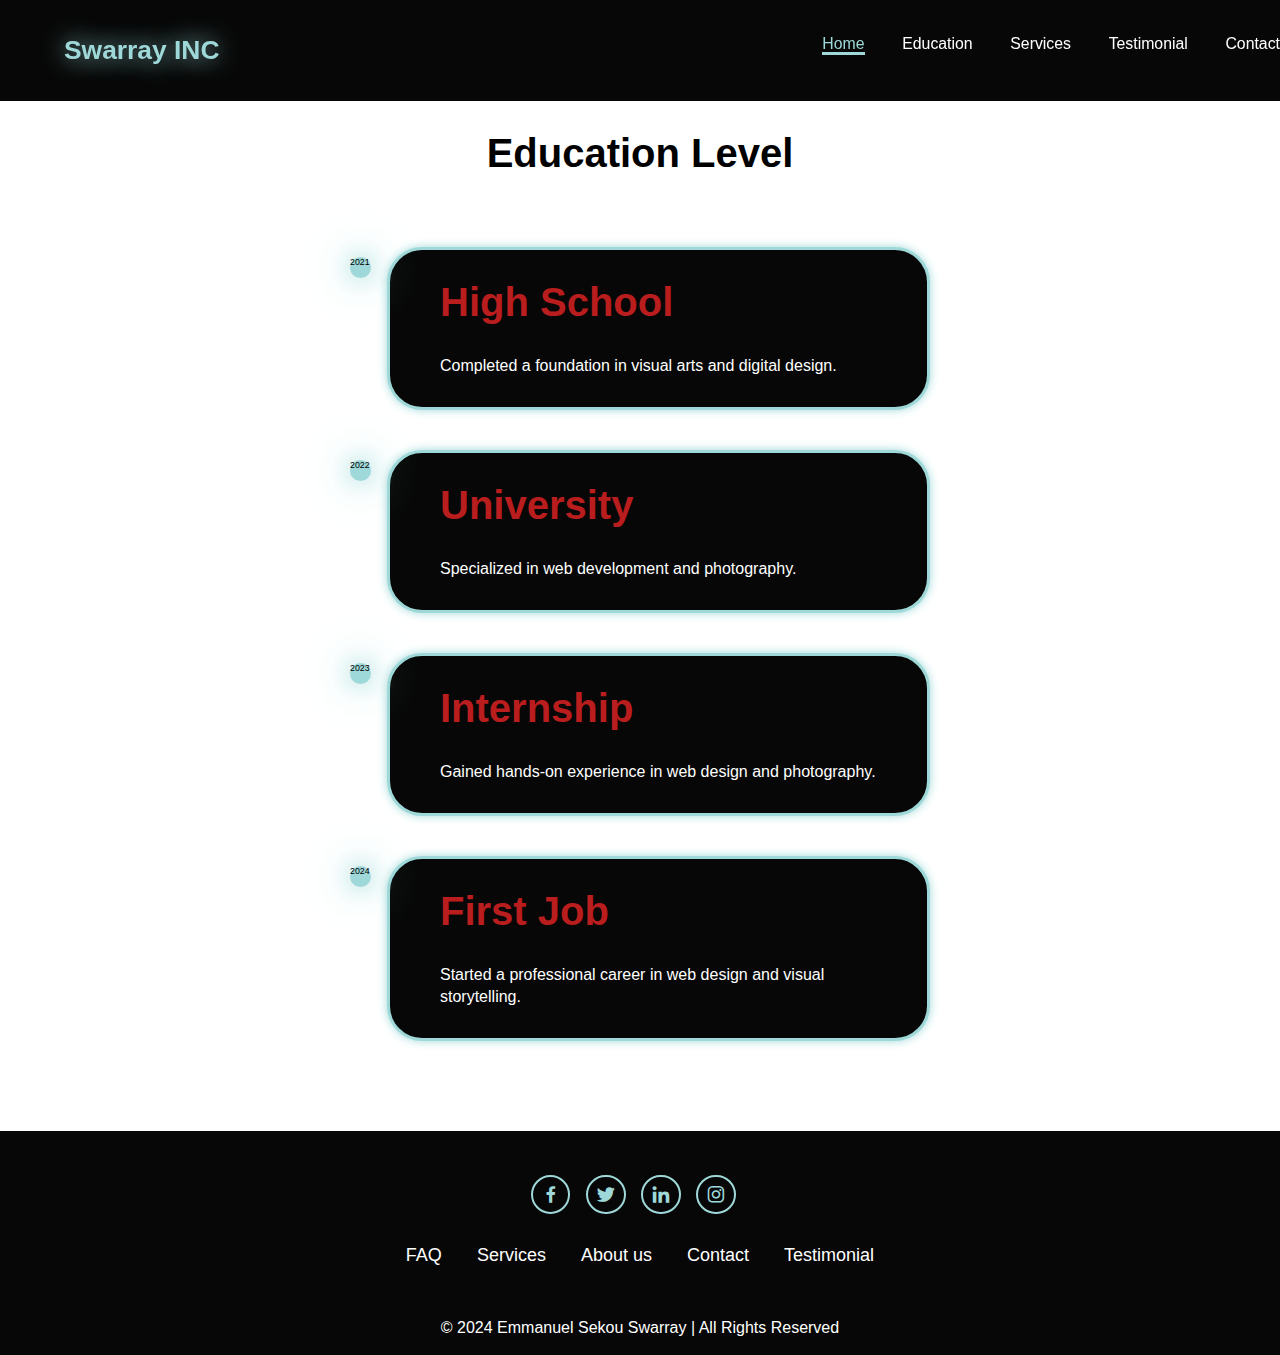
==== education.html @ a9a2e928 "Hello" ====
<!DOCTYPE html>
<html lang="en">

<head>
    <meta charset="UTF-8">
    <meta name="viewport" content="width=device-width, initial-scale=1.0">
    <title>Responsive Portfolio Website</title>
    <link rel="stylesheet" href="style.css">
    <link href="https://unpkg.com/boxicons@2.1.4/css/boxicons.min.css" rel="stylesheet">
</head>

<body>
    <!-- Header Section -->
    <header style="display: flex; justify-content: space-between; padding-left: 5vw; padding-right:0 ;" class="header">
        <a href="#home" class="logo"><span>Swarray INC</span></a>
       

        <nav id="nav-bar" style=" justify-content: space-around;" class="navbar">
           <div class="">
            <a href="index.html" class="active">Home</a>
            <a href="education.html">Education</a>
            <a href="services.html">Services</a>
            <a href="testimonial.html">Testimonial</a>
            <a href="contact.html">Contact</a>
           </div>
           <p id="close" onclick="hidde()" style="color: white; font-size: large; cursor: pointer; position: absolute ; top: 0; right: 10px;">x</p>
        </nav>
  <span id="menu-bar" onclick=" show()" style="width: 200px;"><i style="color: white; font-size: 40px;" class="bx bx-menu "></i>  </span>      
    </header>

    

    <!-- Education Section -->
    <section class="education" id="education">&nbsp;
        <h2 style="text-align: center; margin: 6% 0; font-size: 40px;" class="heading">Education Level</h2>
        <div style="padding: 0 300px;" class="timeline">
            <!-- Timeline Item -->
            <div class="timeline-item">
                <div class="timeline-dot">
                    <div class="timeline-date for" >2021</div>
                </div>
                <div class="timeline-content">
                    <h3>High School</h3>
                    <p>Completed a foundation in visual arts and digital design.</p>
                </div>
            </div>
            <div class="timeline-item">
                <div class="timeline-dot">
                    <div class="timeline-date">2022</div>
                </div>
                <div class="timeline-content">
                    <h3>University</h3>
                    <p>Specialized in web development and photography.</p>
                </div>
            </div>
            <div class="timeline-item">
                <div class="timeline-dot">
                    <div class="timeline-date">2023</div>
                </div>
                <div class="timeline-content">
                    <h3>Internship</h3>
                    <p>Gained hands-on experience in web design and photography.</p>
                </div>
            </div>
            <div class="timeline-item">
                <div class="timeline-dot">
                    <div class="timeline-date">2024</div>
                </div>
                <div class="timeline-content">
                    <h3>First Job</h3>
                    <p>Started a professional career in web design and visual storytelling.</p>
                </div>
            </div>
        </div>
    </section>

   
   

   
    

    <!-- Footer Section -->
    <footer class="footer">
        <div style=" margin: 0 auto ; width: fit-content ;" class="social-icons">
            <a href="https://www.facebook.com"><i class="bx bxl-facebook"></i></a>
            <a href="https://www.twitter.com"><i class="bx bxl-twitter"></i></a>
            <a href="https://www.linkedin.com"><i class="bx bxl-linkedin"></i></a>
            <a href="https://www.instagram.com"><i class="bx bxl-instagram"></i></a>
        </div>
        <ul class="list">
            <li><a href="#">FAQ</a></li>
            <li><a href="#">Services</a></li>
            <li><a href="#">About us</a></li>
            <li><a href="#">Contact</a></li>
            <li><a href="#">Testimonial</a></li>
        </ul>
        <p class="copyright">
            &copy; 2024 Emmanuel Sekou Swarray | All Rights Reserved
        </p>
    </footer>

    <script src="script.js">script.js</script>
</body>

</html>
---- style.css ----
/* General Reset */
* {
    margin: 0;
    padding: 0;
    box-sizing: border-box;
    text-decoration: none;
    border: none;
    outline: none;
    scroll-behavior: smooth;
    font-family: "Poppins", sans-serif;
}

/* Root Variables */
:root {
    --background-color: rgb(7, 7, 7);
    --second-bg-color: black;
    --text-color: white;
    --main-color: rgb(159, 216, 216);
}

/* Global Styles */
html {
    font-size: 60%;
    overflow-x: hidden;
    background: var(--background-color);
}

/* Header */
.header {
    position: fixed;
    top: 0;
    left: 0;
    width: 100%;
    padding: 4rem 0;
    background: var(--background-color);
    backdrop-filter: blur(10px);
    display: flex;
    justify-content: space-between;
    z-index: 5;
 
}

.logo {
    font-size: 3rem;
    color: var(--text-color);
    font-weight: 800;
    cursor: pointer;
    transition: transform 0.3s ease;
}

.logo:hover {
    transform: scale(1.1);
}

.logo span {
    text-shadow: 0 0 25px var(--main-color);
    color: var(--main-color);
}

.navbar a {
    font-size: 1.8rem;
    color: var(--text-color);
    margin-left: 4rem;
    font-weight: 500;
    border-bottom: 3px solid transparent;
    transition: color 0.3s ease, border-bottom 0.3s ease;
}

.navbar a:hover,
.navbar a.active {
    color: var(--main-color);
    border-bottom: 3px solid var(--main-color);
}

#menu-icon {
    font-size: 3.6rem;
    color: var(--main-color);
    display: none;
}
#close{
    display: none;
}

/* Sections */
.section {
    min-height: 100vh;
    padding: 10rem 12%;
}

/* Home Section */
.home {
    display: flex;
    align-items: center;
    justify-content: center;
    gap: 15rem;
}

.home-content {
    display: flex;
    flex-direction: column;
    align-items: flex-start;
    justify-content: center;
    margin: 3rem;
}

.home-content h1 {
    font-size: 7rem;
    font-weight: 700;
    margin-top: 1.5rem;
    line-height: 1;
}

.home-content h3 {
    margin: 1rem 0 2rem;
    font-size: 3.5rem;
}

.home-content p {
    font-size: 1.5rem;
    font-weight: 500;
    line-height: 1.8;
    max-width: 1000px;
}

span {
    color: var(--main-color);
}

.home-img img {
    width: 32vw;
    border-radius: 50%;
    box-shadow: 0 0 25px var(--main-color);
    cursor: pointer;
    transition: 0.4s ease-in-out;
}

.home-img img:hover {
    box-shadow: 0 0 25px var(--main-color), 0 0 50px var(--main-color), 0 0 100px var(--main-color);
}


/* Social Icons */
.social-icons a {
    display: inline-flex;
    justify-content: center;
    align-items: center;
    width: 4.5rem;
    height: 4.5rem;
    background: transparent;
    border: 2px solid var(--main-color);
    font-size: 2.5rem;
    border-radius: 50%;
    color: var(--main-color);
    margin: 3rem 1.5rem 3rem 0;
    transition: 0.3s ease-in-out;
}

.social-icons a:hover {
    transform: scale(1.3) translateY(-5px);
    color: var(--text-color);
    background-color: var(--main-color);
    box-shadow: 0 0 25px var(--main-color);
}

/* Buttons */
.btn {
    display: inline-block;
    padding: 1rem 2.8rem;
    background: var(--main-color);
    border-radius: 4rem;
    font-size: 1.6rem;
    color: black;
    font-weight: 600;
    cursor: pointer;
    transition: transform 0.3s ease-in-out, box-shadow 0.3s ease-in-out;
}

.btn:hover {
    transform: scale(1.05);
    box-shadow: 0 0 50px var(--main-color);
}

.btn-group {
    display: flex;
    gap: 1.5rem;
}

.btn-group a:nth-of-type(2) {
    background-color: black;
    color: var(--main-color);
    border: 2px solid var(--main-color);
}

.btn-group a:nth-of-type(2):hover {
    background-color: var(--main-color);
    color: black;
    box-shadow: 0 0 50px var(--main-color);
}

/* Text Animation */
.text-animation {
    font-size: 3.4rem;
    font-weight: 600;
    position: relative;
}

.text-animation span::before {
    content: "Web Developer";
    color: var(--main-color);
    animation: words 20s infinite;
}

.text-animation span::after {
    content: "";
    background-color: var(--main-color);
    position: absolute;
    width: calc(100% + 8px);
    height: 100%;
    right: -8px;
    animation: cursor 0.6s infinite, typing 20s steps(14) infinite;
}

/* Animations */
@keyframes cursor {
    to {
        border-left: 2px solid var(--main-color);
    }
}
section p{
color:white;
}

@keyframes words {
    0%, 20% {
        content: "Frontend Designer";
    }
    21%, 40% {
        content: "Web Designer";
    }
    61%, 80% {
        content: "Web Developer";
    }
    81%, 100% {
        content: "Software Tester";
    }
}

@keyframes typing {
    0%, 15%, 30%, 45%, 60%, 75%, 90% {
        width: 0;
    }
    10%, 25%, 40%, 55%, 70%, 85% {
        width: calc(100% + 8px);
    }
}

/* Education Section */
.education {
    padding: 50px;
    background: white
}

.education h2 {
    
    margin-bottom: 10rem;
    
}

/* Timeline Styles */
.timeline-items {
    max-width: 1200px;
    margin: auto;
    display: flex;
    flex-wrap: wrap;
    position: absolute;
}

.timeline-items::before {
    content: "";
    position: absolute;
    width: 5px;
    height: 100%;
    background-color: var(--main-color);
    left: 50% - 1px;
}

.timeline-item {
    width: 100%;
    margin-bottom: 40px;
    position: relative;
}

.timeline-dot {
    height: 21px;
    width: 21px;
    background-color: var(--main-color);
    box-shadow: 0 0 25px var(--main-color), 0 0 50px var(--main-color);
    position: absolute;
    left: calc(50% - 10px);
    border-radius: 50%;
    top: 10px;
}

.timeline-content {
    background-color: var(--background-color);
    border: 3px solid var(--main-color);
    padding: 30px 50px;
    border-radius: 4rem;
    box-shadow: 0 0 10px var(--main-color);
    transition: 0.3s ease-in-out;
}

.timeline-content:hover {
    transform: scale(1.05);
    box-shadow: 0 0 25px var(--main-color);
}

.timeline-content h3 {
    font-size: 40px;
    color: rgb(185, 29, 29);
    margin-bottom: 30px;
    font-weight: 800;
}

.timeline-content p {
    color: white;
    font-size: 16px;
    font-weight: 300;
    line-height: 22px;
}

/* Scrollbar */
::-webkit-scrollbar {
    width: 0 5px;
}

::-webkit-scrollbar-thumb {
    background-color: var(--main-color);
}

::-webkit-scrollbar-track {
    background-color: var(--main-color);
    width: 50px;
}
.services{
    background: var(--background-color);
    color: black
}
.services h2{
    margin-left: 5rem;
    color:white;
}
.services-container{
    display: grid;
    grid-template-columns: repeat(2,1fr);
    align-items: center;
    gap: 2.5rem;
}
.service-box{
    background-color: var(--main-color);
    height: 300px;
    border-radius: 3rem;
    border: 1cap solid transparent;
    cursor: pointer;
    transition: 0.4s ease-in-out;
}
.service-box:hover{
    background: rgb(100, 21, 21);
    color: black;
    border: 5px solid var(--main-color);
    transform: scale(1.03);
}
.service-box .service-info{
    display: flex;
    flex-direction: column;
    text-align: right;
    max-height: 200px;
    justify-items: left;
    align-items: baseline;
    padding: right;
}
.service-info h4{
    font-size: 3rem;
    font-weight: 800;
    line-height: 2;
}
.service-info p{
    font-size: 1.6rem;
    font-weight: 600;
    max-width: 100px;
    line-height: 1.7; 
    margin: auto; 
}
.testimonials {
    background: var(--second-bg-color);
    padding: 10rem 8%;
    color: white;
}

.testimonials h2 {
    text-align: center;
    margin-bottom: 5rem;
    font-size: 10rem;
    color:white
}
#menu-bar{
    display: none;
}
.wrapper {
    display: grid;
    grid-template-columns: repeat(auto-fit, minmax(180px, 1fr));
    gap: 2rem;
}

.testimonial-item {
    background: #111010;
    border: 2px solid var(--main-color);
    border-radius: 1rem;
    padding: 2rem;
    text-align: center;
    transition: transform 0.3s ease;
}

.testimonial-item:hover {
    transform: scale(1.05);
    border-color: var(--main-color);
    box-shadow: 0 0 20px var(--main-color);
}

.testimonial-item img {
    width: 200px;
    height: 200px;
    border-radius: 100%;
    margin-bottom: 2.5rem;
    box-shadow: 0 0 10px var(--main-color);
}
.Image{
    width: 300px;
        height: 200px;
        padding-left: 20px;
    padding-right: 6px;

}



.testimonial-item h2 {
    font-size: 8%;
    margin-bottom: 1rem;
    color: #d11313;
}

.testimonial-item p {
    font-size: 1.4rem;
    line-height: 1.6;
    color: white;
}

.rating {
    display: flex;
    justify-content: center;
    gap: 0.5rem;
}

.rating i {
    color: gold;
    font-size: 4rem;
}
.contact{
    background-color: var(--background-color);
}
.contact h2{
    margin-bottom: 8px;
    color: white;
}
.contact form{
    display:flex;
    align-items: center;
    justify-content: center;
    gap: 3rem;
    margin: 5rem auto;
    text-align: center;
}
.contact form .input-box{
    display: flex;
    justify-content: center;
    flex-wrap: wrap;
}
.contact form .input-box input,
.contact form textarea{
    width: 100%;
    padding: 2.5rem;
    font-size: 1.8rem;
    color: var(--text-color);
    background: var(--second-background-color);
    border-radius: 2rem;
    border: 2px solid var(--main-color);
    margin: 1.5rem 0;
    resize: none;
}
.contact form .btn{
    margin-top: 2rem;
}
.footer{
    position: relative;
    bottom: 0;
    width: 100%;
    padding: 40px 0;
    background-color: var(--second-background-color);
}
.footer .social{
    text-align: center;
    padding-bottom: 25px;
    color: var(--second-background-color);
}
.footer .social a{
    font-size: 25px;
    color: var(--main-color);
    border: 2px solid var(--main-color);
    width: 42px;
    height: 42px;
    line-height: 42px;
    display: inline-block;
    text-align: center;
    border-radius: 50%;
    margin: 0 10px;
    transition: 0.3s ease-in-out;
}
.footer .social a:hover{
    transform: scale(1.2)translateY(-10px);
    background-color: var(--main-color);
    color: black;
    box-shadow: 0 0 25px var(--main-color);
}
.footer ul{
    margin-top: 0;
    padding: 0;
    font-size: 18px;
    line-height: 1.6;
    margin-bottom: 0;
    text-align: center;
}
.footer ul li a{
    color: white;
    border-bottom: 3px solid transparent;
    transition: 0.3s ease-in-out;
}
.footer ul li a:hover{
border-bottom: 3px solid var(--main-color);
}
.footer ul li{
    display: inline-block;
    padding: 0 15px;
}
.footer .copyright{
    margin-top: 50px;
    text-align: center;
    font-size: 16px;
    color: white;
}
@media(max-width:1285px){
    html{
        font-size: 55%;
    }
        .services-container{
            padding-bottom: 7rem;
            grid-template-columns: repeat(2,1fr);
            margin: 0 5rem;
        }
}
@media(max-width:991px){
    .header{
        padding: 2rem 3%;
    }
    section{
        padding: 10rem 3% 2rem;
    }
    .timeline-item::before{
        left: 7px;
    }
    .timeline-item:nth-child(odd){
        padding-right: 0;
        text-align: left;
    }
}
.timeline-item:nth-child(odd),
.timeline-item:nth-child(even){
    padding-left: 37px;
}
.timeline-dot{
    left: 0;
}
.services{
    padding-bottom: 7rem;
}
.testimonials .wrapper{
    grid-template-columns: repeat(1,1fr);
 
}
.contact form{
    flex-direction: column;
}
.footer{
    padding: 2rem 3%;
}
@media(max-width:895px){
    #menu-bar{
        display: block;
    }

    .navbar{
        position: absolute;
        top: 100%;
        right: 0;
        width: 50%;
        padding: 1rem 3%;
        background: #000;
        backdrop-filter: blur(20px);
        border-bottom-left-radius: 2rem;
        border-left: 2px solid var(--main-color);
        border-bottom: 2px solid var(--main-color);
        display: none;
    }
    .navbar .active{
        display: block;
    }
    .navbar a{
        display: block;
        font-size: 2rem; 
        margin: 3rem 0; 
        color: white; 
    }
    .home{
        flex-direction: column-reverse;
        margin: 5rem 4rem;
    }
    .home-content h3{
        font-size: 2.6rem;
    }
    .home-content h1{
        font-size: 8rem;
        margin-top: 3rem;
    }
    .home-content p{
        max-width: 600px;
        margin: 0 auto;
    }
    .home-img{
        width: 56vw;
    }
    .services h2{
        margin-bottom: 3rem;
    }
    .services-container{
        grid-template-columns: repeat(1,1fr);
    }
}
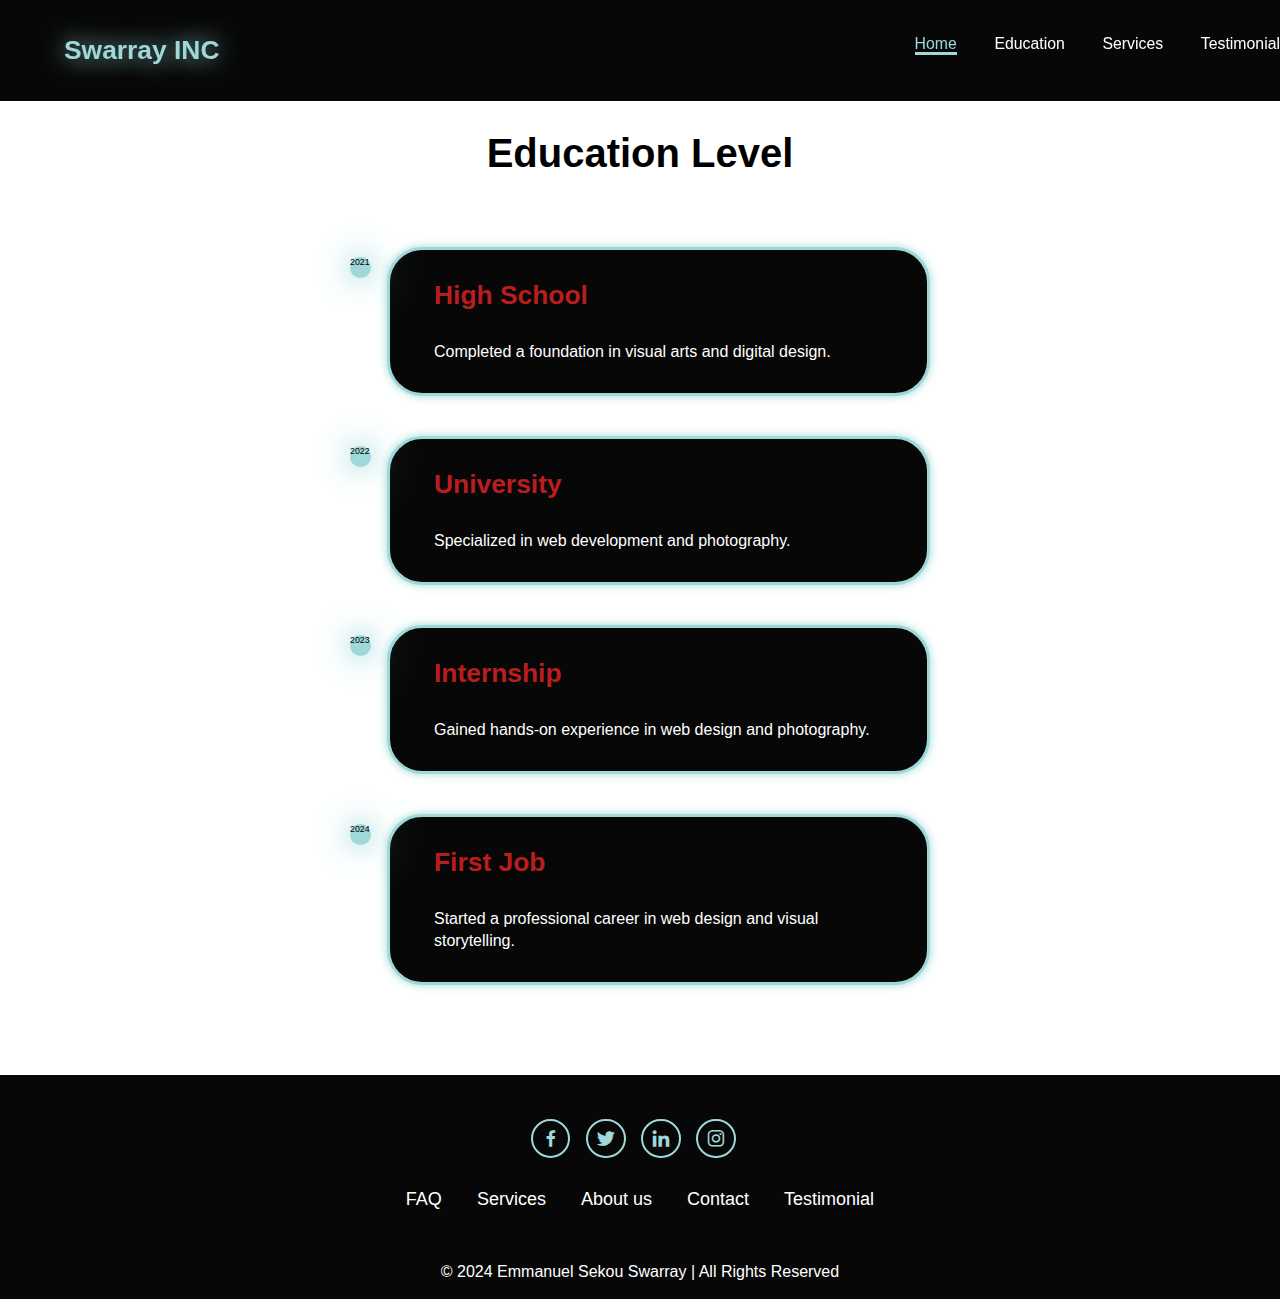
==== commit a24dd8a1: "tell" ====
--- a/education.html
+++ b/education.html
@@ -21,7 +21,8 @@
             <a href="education.html">Education</a>
             <a href="services.html">Services</a>
             <a href="testimonial.html">Testimonial</a>
-            <a href="contact.html">Contact</a>
+          
+           
            </div>
            <p id="close" onclick="hidde()" style="color: white; font-size: large; cursor: pointer; position: absolute ; top: 0; right: 10px;">x</p>
         </nav>
@@ -33,7 +34,7 @@
     <!-- Education Section -->
     <section class="education" id="education">&nbsp;
         <h2 style="text-align: center; margin: 6% 0; font-size: 40px;" class="heading">Education Level</h2>
-        <div style="padding: 0 300px;" class="timeline">
+        <div  class="timeline">
             <!-- Timeline Item -->
             <div class="timeline-item">
                 <div class="timeline-dot">
--- a/style.css
+++ b/style.css
@@ -38,6 +38,27 @@
     justify-content: space-between;
     z-index: 5;
  
+}
+.body{
+    background-image:url(photo.jpg) ;
+    background-repeat: n;
+    background-position: center;
+    background-size: cover;
+    background-color: rgb(165, 42, 155);
+    text-align: center;
+    border: 5px;
+    padding: 10px;
+}
+.submit {
+    /* loginbutton */
+    background-color: brown;
+    width: 200px;
+    margin: 35px auto;
+    position: relative;
+    box-shadow: 20px;
+    border-radius: 30px;
+font-size: larger;
+margin: 0 0 20px 9px;
 }
 
 .logo {
@@ -256,7 +277,7 @@
 
 /* Education Section */
 .education {
-    padding: 50px;
+    padding: 50px; 
     background: white
 }
 
@@ -289,6 +310,9 @@
     margin-bottom: 40px;
     position: relative;
 }
+.timeline{
+    padding: 0 300px
+}
 
 .timeline-dot {
     height: 21px;
@@ -304,7 +328,7 @@
 .timeline-content {
     background-color: var(--background-color);
     border: 3px solid var(--main-color);
-    padding: 30px 50px;
+    padding: 30px 5rem;
     border-radius: 4rem;
     box-shadow: 0 0 10px var(--main-color);
     transition: 0.3s ease-in-out;
@@ -316,7 +340,7 @@
 }
 
 .timeline-content h3 {
-    font-size: 40px;
+    font-size: 3rem;
     color: rgb(185, 29, 29);
     margin-bottom: 30px;
     font-weight: 800;
@@ -410,6 +434,7 @@
     display: grid;
     grid-template-columns: repeat(auto-fit, minmax(180px, 1fr));
     gap: 2rem;
+    padding: 0 100px
 }
 
 .testimonial-item {
@@ -445,7 +470,7 @@
 
 
 .testimonial-item h2 {
-    font-size: 8%;
+    font-size: 2rem;
     margin-bottom: 1rem;
     color: #d11313;
 }
@@ -607,7 +632,9 @@
     #menu-bar{
         display: block;
     }
-
+    .timeline{
+        padding: 0 10px
+    }
     .navbar{
         position: absolute;
         top: 100%;
@@ -630,10 +657,14 @@
         margin: 3rem 0; 
         color: white; 
     }
+    /* this new branch */
     .home{
         flex-direction: column-reverse;
         margin: 5rem 4rem;
     }
+    .wrapper{
+        padding: 0 10px
+    }
     .home-content h3{
         font-size: 2.6rem;
     }
@@ -648,10 +679,10 @@
     .home-img{
         width: 56vw;
     }
+    
     .services h2{
         margin-bottom: 3rem;
     }
     .services-container{
         grid-template-columns: repeat(1,1fr);
-    }
-}+    }